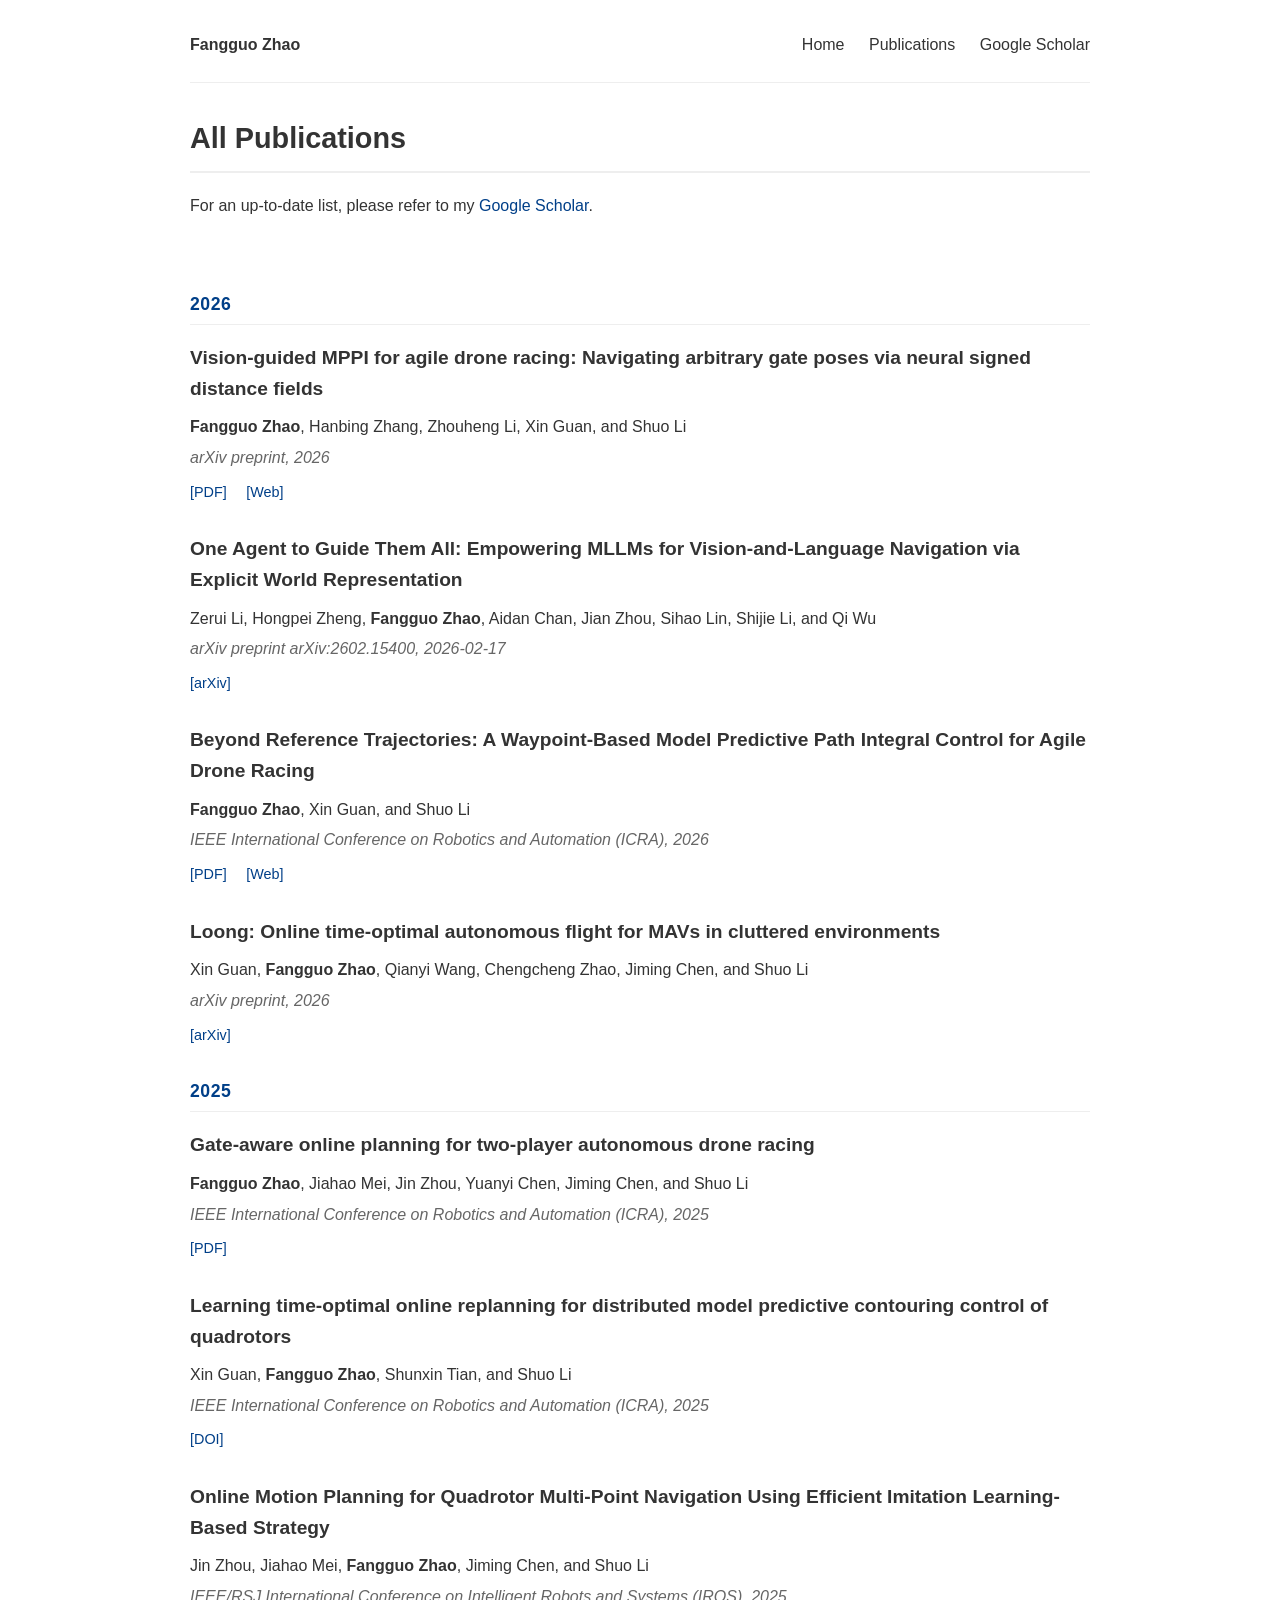
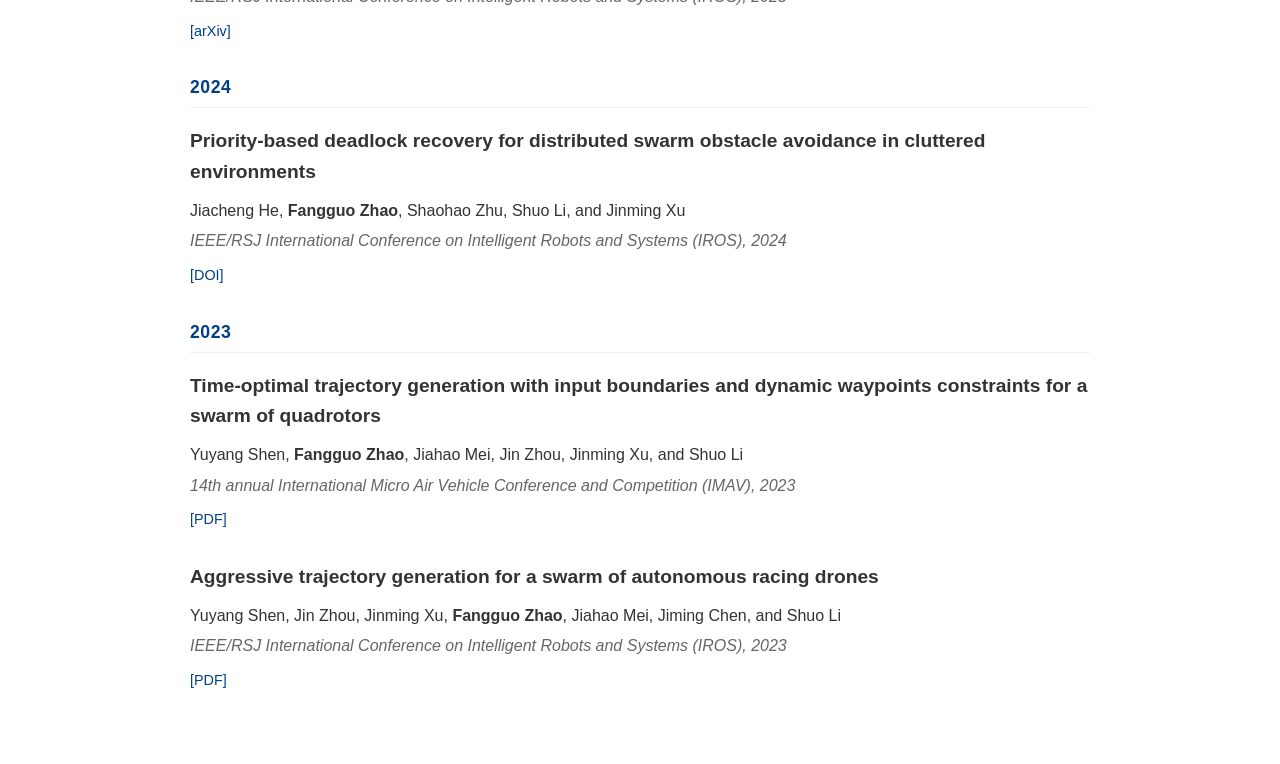
==== publications.html @ 5dbd3a2a "first commit" ====
<!DOCTYPE html>
<html lang="en">
<head>
    <meta charset="UTF-8">
    <meta name="viewport" content="width=device-width, initial-scale=1.0">
    <title>Publications | Fangguo Zhao</title>
    <link rel="stylesheet" href="style.css">
</head>
<body>
    <div class="container">
        <header>
            <div><strong>Fangguo Zhao</strong></div>
            <div class="nav-links">
                <a href="index.html">Home</a>
                <a href="publications.html">Publications</a>
                <a href="https://scholar.google.com/citations?user=0NkpMvcAAAAJ&hl=zh-CN" target="_blank">Google Scholar</a>
                <!-- <a href="#">CV</a> -->
            </div>
        </header>

        <section>
            <h2 class="section-title">All Publications</h2>
            <p>For an up-to-date list, please refer to my <a href="https://scholar.google.com/citations?user=0NkpMvcAAAAJ&hl=zh-CN">Google Scholar</a>.</p>
            <br>

            <div class="year-divider">2026</div>

            <div class="pub-card">
                <div class="pub-info">
                    <h3 class="pub-title">Vision-guided MPPI for agile drone racing: Navigating arbitrary gate poses via neural signed distance fields</h3>
                    <div class="pub-authors"><span class="me">Fangguo Zhao</span>, Hanbing Zhang, Zhouheng Li, Xin Guan, and Shuo Li</div>
                    <div class="pub-venue">arXiv preprint, 2026</div>
                    <div class="pub-links">
                        <a href="https://arxiv.org/pdf/2603.07199" target="_blank">[PDF]</a>
                        <a href="https://zhaofangguo.github.io/vision_guided_mppi/" target="_blank">[Web]</a>
                    </div>
                </div>
            </div>

            <div class="pub-card">
                <div class="pub-info">
                    <h3 class="pub-title">One Agent to Guide Them All: Empowering MLLMs for Vision-and-Language Navigation via Explicit World Representation</h3>
                    <div class="pub-authors">Zerui Li, Hongpei Zheng, <span class="me">Fangguo Zhao</span>, Aidan Chan, Jian Zhou, Sihao Lin, Shijie Li, and Qi Wu</div>
                    <div class="pub-venue">arXiv preprint arXiv:2602.15400, 2026-02-17</div>
                    <!-- <p class="pub-abstract">A decoupled framework that separates low-level spatial state estimation from high-level semantic planning for Vision-and-Language Navigation. It introduces an interactive metric world representation for consistent spatial-semantic reasoning, and leverages counterfactual reasoning to improve MLLM decision quality while preserving physical validity. The method achieves new zero-shot SOTA results (48.8% SR on R2R-CE and 42.2% on RxR-CE) and demonstrates zero-shot sim-to-real transfer across TurtleBot 4 and an aerial drone platform.</p> -->
                    <div class="pub-links">
                        <a href="https://arxiv.org/abs/2602.15400" target="_blank">[arXiv]</a>
                    </div>
                </div>
            </div>

            <div class="pub-card">
                <div class="pub-info">
                    <h3 class="pub-title">Beyond Reference Trajectories: A Waypoint-Based Model Predictive Path Integral Control for Agile Drone Racing</h3>
                    <div class="pub-authors"><span class="me">Fangguo Zhao</span>, Xin Guan, and Shuo Li</div>
                    <div class="pub-venue">IEEE International Conference on Robotics and Automation (ICRA), 2026</div>
                    <div class="pub-links">
                        <a href="https://arxiv.org/abs/2509.14726" target="_blank">[PDF]</a>
                        <a href="https://zhaofangguo.github.io/racing_mppi/" target="_blank">[Web]</a>
                    </div>
                </div>
            </div>

            <div class="pub-card">
                <div class="pub-info">
                    <h3 class="pub-title">Loong: Online time-optimal autonomous flight for MAVs in cluttered environments</h3>
                    <div class="pub-authors">Xin Guan, <span class="me">Fangguo Zhao</span>, Qianyi Wang, Chengcheng Zhao, Jiming Chen, and Shuo Li</div>
                    <div class="pub-venue">arXiv preprint, 2026</div>
                    <div class="pub-links">
                        <a href="https://arxiv.org/abs/2601.07434" target="_blank">[arXiv]</a>
                    </div>
                </div>
            </div>

            <div class="year-divider">2025</div>

            <div class="pub-card">
                <div class="pub-info">
                    <h3 class="pub-title">Gate-aware online planning for two-player autonomous drone racing</h3>
                    <div class="pub-authors"><span class="me">Fangguo Zhao</span>, Jiahao Mei, Jin Zhou, Yuanyi Chen, Jiming Chen, and Shuo Li</div>
                    <div class="pub-venue">IEEE International Conference on Robotics and Automation (ICRA), 2025</div>
                    <div class="pub-links">
                        <a href="https://ieeexplore.ieee.org/document/11127454" target="_blank">[PDF]</a>
                    </div>
                </div>
            </div>

            <div class="pub-card">
                <div class="pub-info">
                    <h3 class="pub-title">Learning time-optimal online replanning for distributed model predictive contouring control of quadrotors</h3>
                    <div class="pub-authors">Xin Guan, <span class="me">Fangguo Zhao</span>, Shunxin Tian, and Shuo Li</div>
                    <div class="pub-venue">IEEE International Conference on Robotics and Automation (ICRA), 2025</div>
                    <div class="pub-links">
                        <a href="https://doi.org/10.1109/ICRA55743.2025.11128315" target="_blank">[DOI]</a>
                    </div>
                </div>
            </div>

            <div class="pub-card">
                <div class="pub-info">
                    <h3 class="pub-title">Online Motion Planning for Quadrotor Multi-Point Navigation Using Efficient Imitation Learning-Based Strategy</h3>
                    <div class="pub-authors">Jin Zhou, Jiahao Mei, <span class="me">Fangguo Zhao</span>, Jiming Chen, and Shuo Li</div>
                    <div class="pub-venue">IEEE/RSJ International Conference on Intelligent Robots and Systems (IROS), 2025</div>
                    <div class="pub-links">
                        <a href="https://arxiv.org/abs/2402.11570" target="_blank">[arXiv]</a>
                    </div>
                </div>
            </div>

            <div class="year-divider">2024</div>

            <div class="pub-card">
                <div class="pub-info">
                    <h3 class="pub-title">Priority-based deadlock recovery for distributed swarm obstacle avoidance in cluttered environments</h3>
                    <div class="pub-authors">Jiacheng He, <span class="me">Fangguo Zhao</span>, Shaohao Zhu, Shuo Li, and Jinming Xu</div>
                    <div class="pub-venue">IEEE/RSJ International Conference on Intelligent Robots and Systems (IROS), 2024</div>
                    <div class="pub-links">
                        <a href="https://doi.org/10.1109/IROS58592.2024.10802116" target="_blank">[DOI]</a>
                    </div>
                </div>
            </div>


            <div class="year-divider">2023</div>

            <div class="pub-card">
                <div class="pub-info">
                    <h3 class="pub-title">Time-optimal trajectory generation with input boundaries and dynamic waypoints constraints for a swarm of quadrotors</h3>
                    <div class="pub-authors">Yuyang Shen, <span class="me">Fangguo Zhao</span>, Jiahao Mei, Jin Zhou, Jinming Xu, and Shuo Li</div>
                    <div class="pub-venue">14th annual International Micro Air Vehicle Conference and Competition (IMAV), 2023</div>
                    <div class="pub-links">
                        <a href="http://www.imavs.org/papers/2023/31.pdf" target="_blank">[PDF]</a>
                    </div>
                </div>
            </div>

            <div class="pub-card">
                <div class="pub-info">
                    <h3 class="pub-title">Aggressive trajectory generation for a swarm of autonomous racing drones</h3>
                    <div class="pub-authors">Yuyang Shen, Jin Zhou, Jinming Xu, <span class="me">Fangguo Zhao</span>, Jiahao Mei, Jiming Chen, and Shuo Li</div>
                    <div class="pub-venue">IEEE/RSJ International Conference on Intelligent Robots and Systems (IROS), 2023</div>
                    <div class="pub-links">
                        <a href="https://arxiv.org/abs/2303.00851" target="_blank">[PDF]</a>
                    </div>
                </div>
            </div>

        </section>
    </div>
</body>
</html>
---- style.css ----
/* style.css */
:root {
    --theme-color: #003F88; /* ZJU Blue */
    --text-color: #333333;
    --light-text: #666666;
    --bg-color: #ffffff;
    --line-color: #eeeeee;
}

body {
    font-family: -apple-system, BlinkMacSystemFont, "Segoe UI", Roboto, Helvetica, Arial, sans-serif;
    color: var(--text-color);
    background-color: var(--bg-color);
    line-height: 1.6;
    margin: 0;
    padding: 0;
}

a {
    color: var(--theme-color);
    text-decoration: none;
}

a:hover {
    text-decoration: underline;
}

.container {
    max-width: 900px;
    margin: 0 auto;
    padding: 2rem 20px;
}

/* 导航栏 */
header {
    display: flex;
    justify-content: space-between;
    align-items: center;
    padding-bottom: 1.5rem;
    border-bottom: 1px solid var(--line-color);
    margin-bottom: 2rem;
}

.nav-links a {
    margin-left: 20px;
    font-weight: 500;
    color: var(--text-color);
}

.nav-links a:hover {
    color: var(--theme-color);
}

/* 个人简介模块 */
.intro-section {
    display: flex;
    align-items: center;
    gap: 40px;
    margin-bottom: 3rem;
}

.intro-text {
    flex: 1;
}

.intro-text h1 {
    margin-top: 0;
    font-size: 2.5rem;
}

.profile-img {
    width: 220px;
    height: 220px;
    border-radius: 50%;
    object-fit: cover;
    box-shadow: 0 4px 8px rgba(0,0,0,0.1);
}

/* 项目 & 论文模块 */
.section-title {
    font-size: 1.8rem;
    border-bottom: 2px solid var(--line-color);
    padding-bottom: 10px;
    margin-bottom: 20px;
}

.project-card, .pub-card {
    display: flex;
    gap: 30px;
    margin-bottom: 30px;
    align-items: flex-start;
}

section {
    margin-bottom: 2.5rem;
}

.project-img {
    width: 250px;
    flex-shrink: 0;
    border-radius: 8px;
    box-shadow: 0 2px 5px rgba(0,0,0,0.1);
}

.pub-thumb {
    width: 250px;
    height: 145px;
    flex-shrink: 0;
    object-fit: cover;
    border-radius: 8px;
    box-shadow: 0 2px 5px rgba(0,0,0,0.1);
}

.project-info, .pub-info {
    flex: 1;
}

.project-title, .pub-title {
    font-size: 1.2rem;
    font-weight: 600;
    margin: 0 0 10px 0;
}

.project-desc {
    color: var(--light-text);
    font-size: 0.95rem;
}

.research-content p {
    color: var(--light-text);
    font-size: 0.98rem;
    margin: 0 0 14px 0;
}

.pub-authors {
    color: var(--text-color);
    margin-bottom: 5px;
}

.pub-badge {
    display: inline-block;
    background: linear-gradient(135deg, #7a0f16, #b22222);
    color: #ffffff;
    font-weight: 700;
    font-size: 0.76rem;
    letter-spacing: 0.06em;
    text-transform: uppercase;
    padding: 4px 10px;
    border-radius: 999px;
    margin-bottom: 8px;
    box-shadow: 0 2px 6px rgba(122, 15, 22, 0.28);
}

.pub-venue {
    font-style: italic;
    color: var(--light-text);
    margin-bottom: 8px;
}

.pub-abstract {
    color: var(--light-text);
    font-size: 0.95rem;
    margin: 0 0 10px 0;
}

.pub-links a {
    display: inline-block;
    margin-right: 15px;
    font-size: 0.9rem;
    font-weight: 500;
}

.pub-links-buttons a {
    background-color: var(--theme-color);
    color: #ffffff;
    padding: 6px 12px;
    border-radius: 6px;
    margin-right: 10px;
    font-size: 0.85rem;
    font-weight: 600;
    text-decoration: none;
}

.pub-links-buttons a:hover {
    text-decoration: none;
    opacity: 0.9;
}

.year-divider {
    margin: 30px 0 18px;
    padding-bottom: 6px;
    border-bottom: 1px solid var(--line-color);
    color: var(--theme-color);
    font-size: 1.1rem;
    font-weight: 700;
    letter-spacing: 0.03em;
}

.me {
    font-weight: bold;
}

/* 响应式设计 (手机端适配) */
@media (max-width: 768px) {
    .intro-section, .project-card, .pub-card {
        flex-direction: column;
    }
    .profile-img {
        width: 180px;
        height: 180px;
    }
    .project-img,
    .pub-thumb {
        width: 100%;
        height: auto;
    }
}
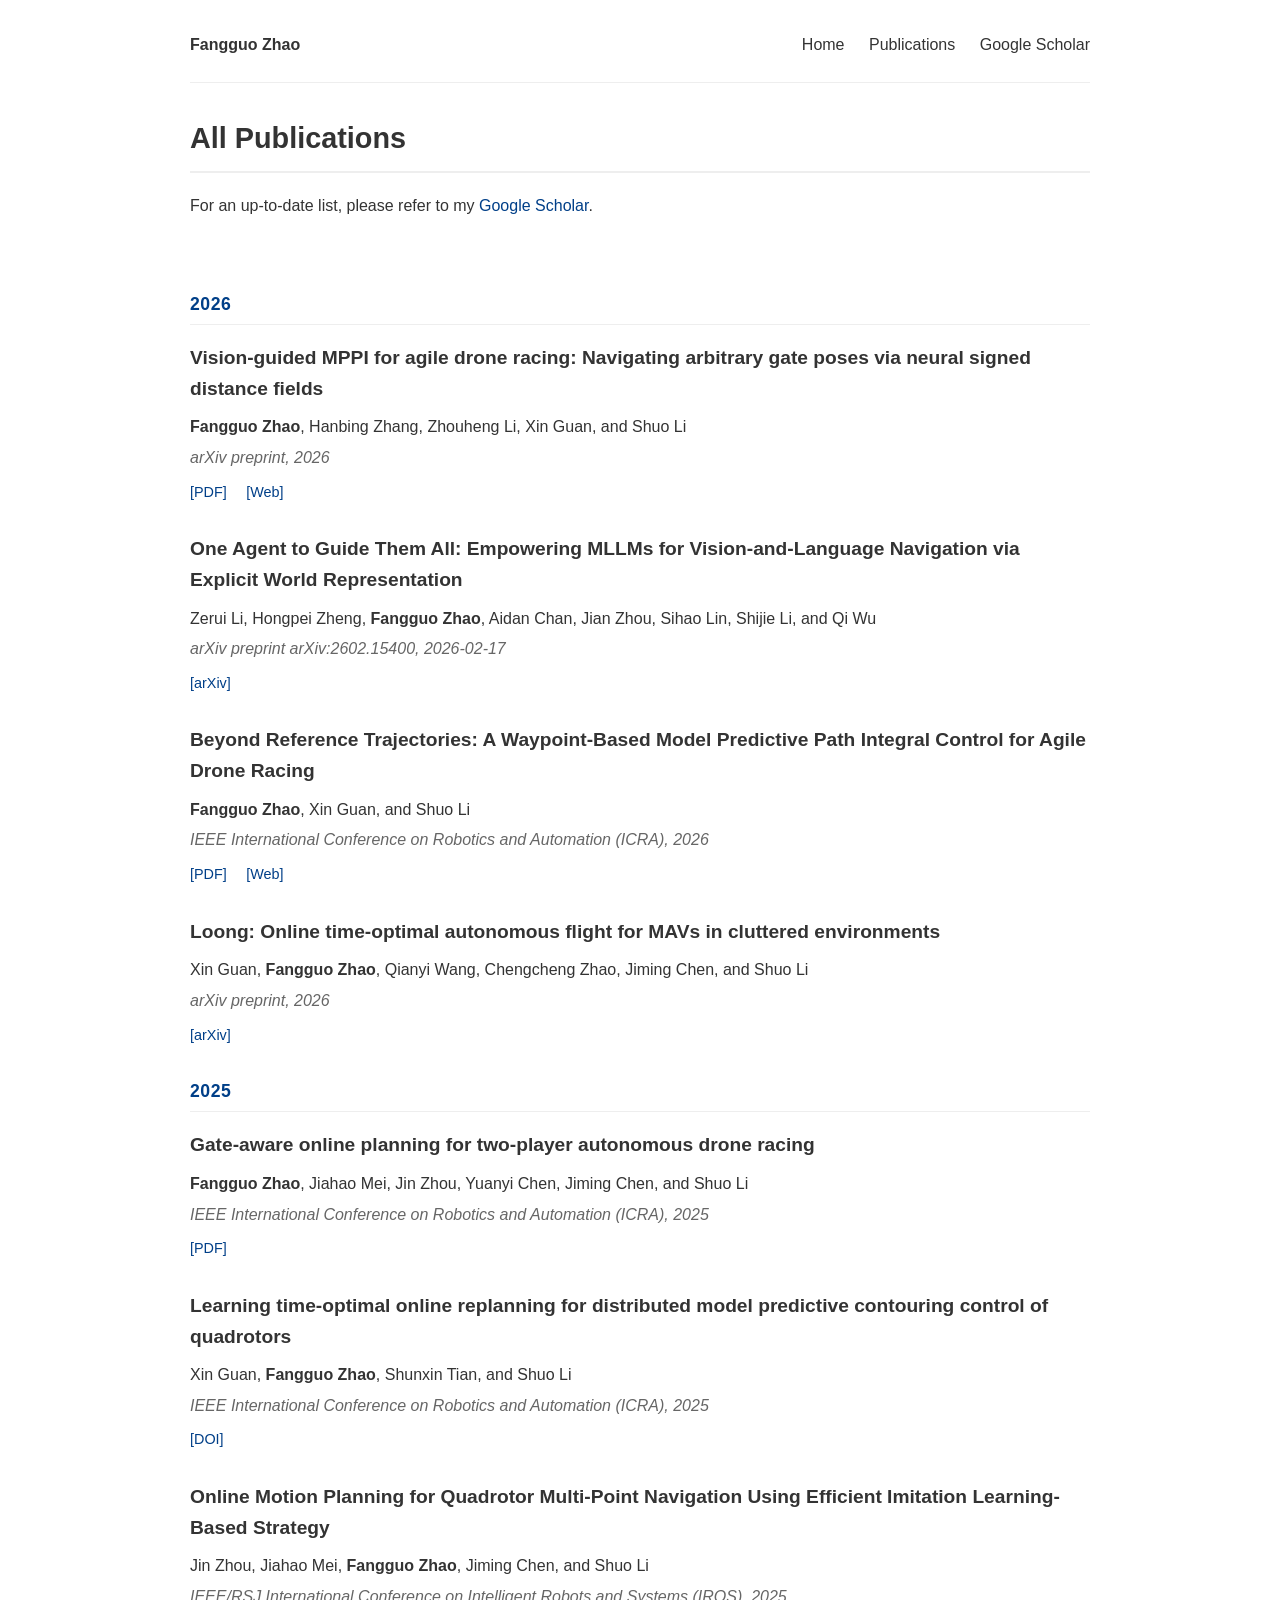
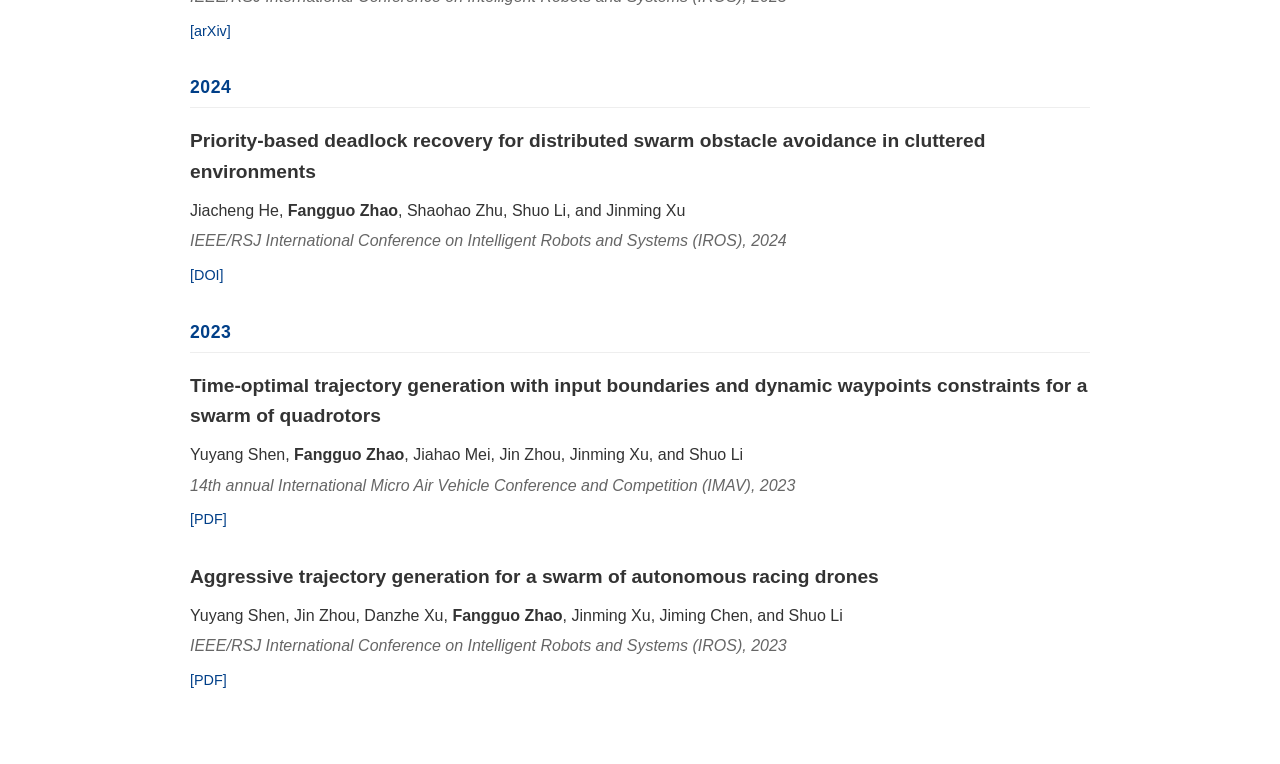
==== commit c03c3a7d: "second commit" ====
--- a/publications.html
+++ b/publications.html
@@ -137,7 +137,7 @@
             <div class="pub-card">
                 <div class="pub-info">
                     <h3 class="pub-title">Aggressive trajectory generation for a swarm of autonomous racing drones</h3>
-                    <div class="pub-authors">Yuyang Shen, Jin Zhou, Jinming Xu, <span class="me">Fangguo Zhao</span>, Jiahao Mei, Jiming Chen, and Shuo Li</div>
+                    <div class="pub-authors">Yuyang Shen, Jin Zhou, Danzhe Xu, <span class="me">Fangguo Zhao</span>, Jinming Xu, Jiming Chen, and Shuo Li</div>
                     <div class="pub-venue">IEEE/RSJ International Conference on Intelligent Robots and Systems (IROS), 2023</div>
                     <div class="pub-links">
                         <a href="https://arxiv.org/abs/2303.00851" target="_blank">[PDF]</a>
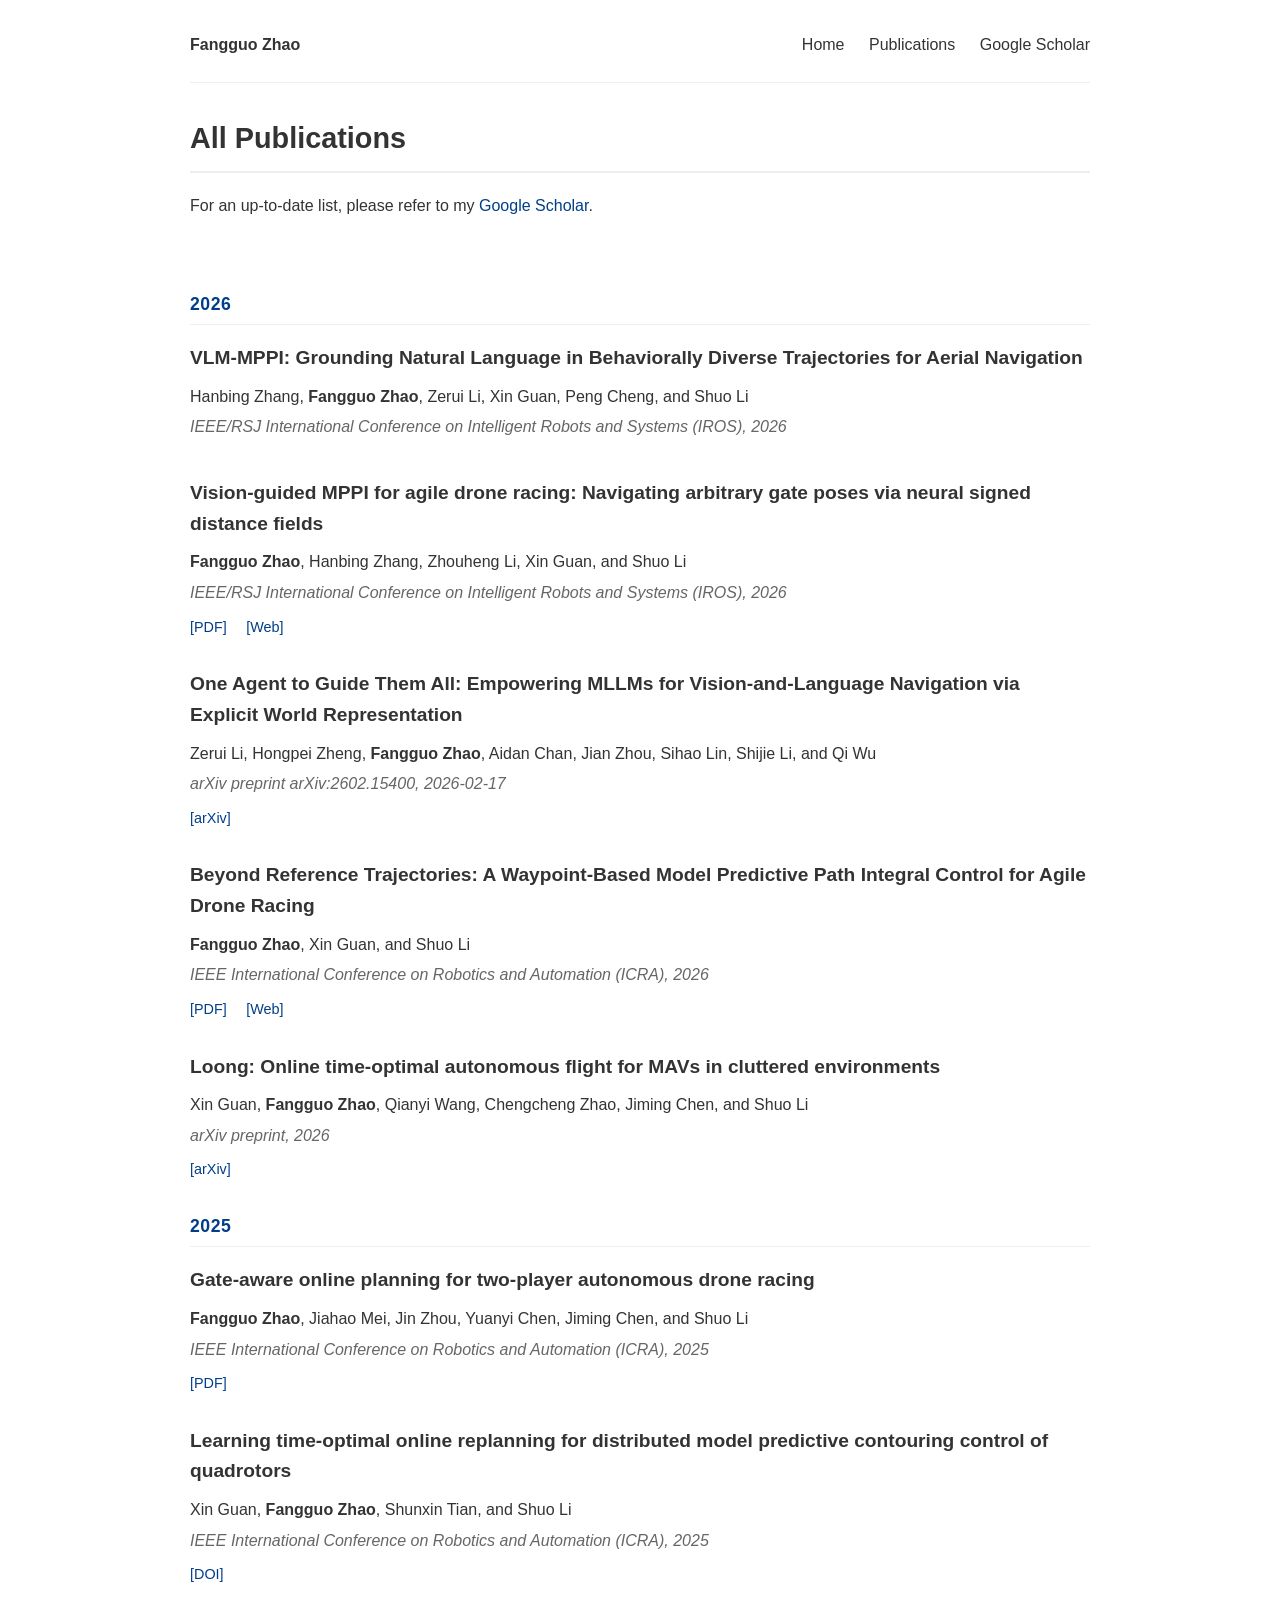
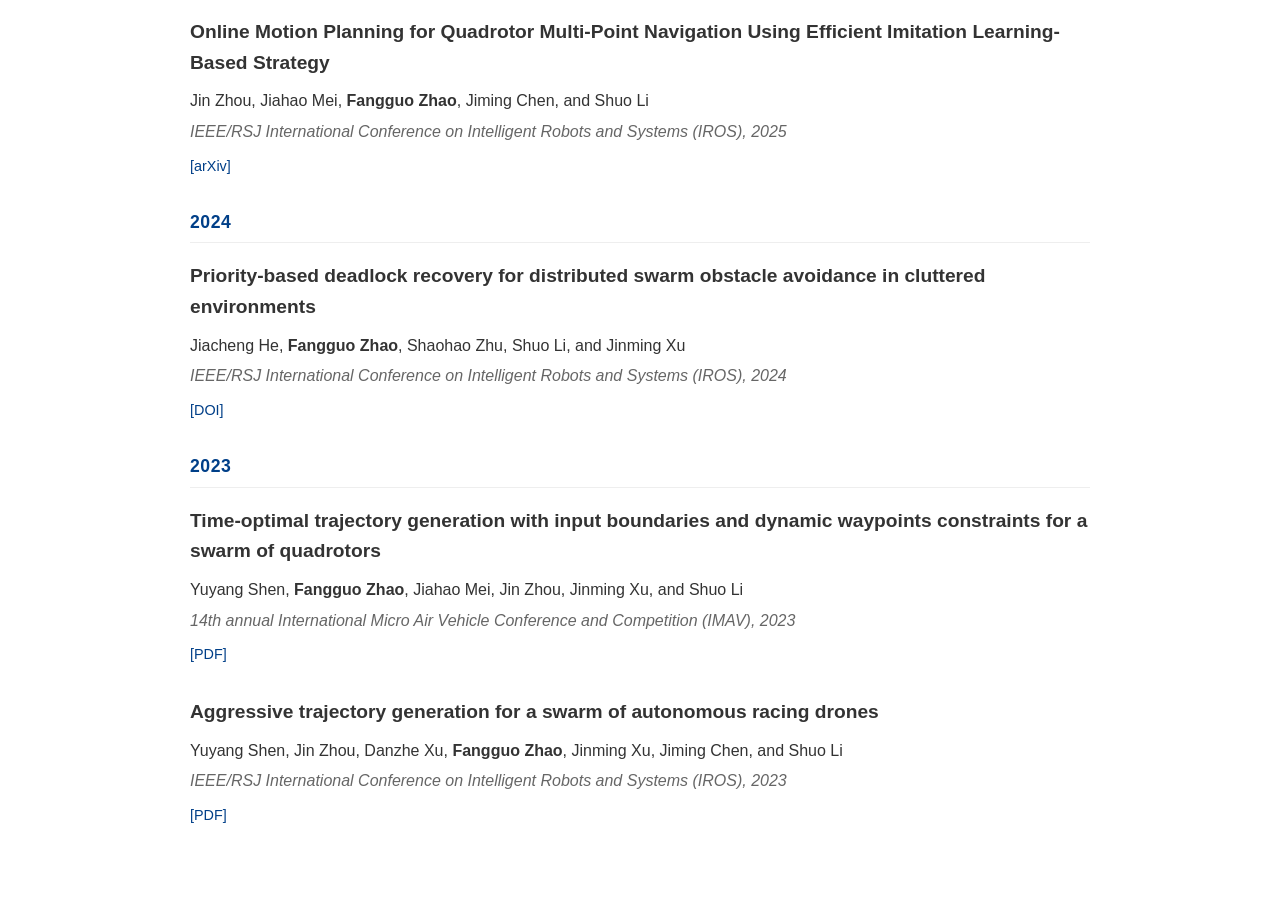
==== commit 0c4802bd: "add iros2026" ====
--- a/publications.html
+++ b/publications.html
@@ -5,6 +5,15 @@
     <meta name="viewport" content="width=device-width, initial-scale=1.0">
     <title>Publications | Fangguo Zhao</title>
     <link rel="stylesheet" href="style.css">
+    <!-- Google tag (gtag.js) -->
+    <script async src="https://www.googletagmanager.com/gtag/js?id=G-J3Y39Y20ER"></script>
+    <script>
+    window.dataLayer = window.dataLayer || [];
+    function gtag(){dataLayer.push(arguments);}
+    gtag('js', new Date());
+
+    gtag('config', 'G-J3Y39Y20ER');
+    </script>
 </head>
 <body>
     <div class="container">
@@ -27,9 +36,17 @@
 
             <div class="pub-card">
                 <div class="pub-info">
+                    <h3 class="pub-title">VLM-MPPI: Grounding Natural Language in Behaviorally Diverse Trajectories for Aerial Navigation</h3>
+                    <div class="pub-authors">Hanbing Zhang, <span class="me">Fangguo Zhao</span>, Zerui Li, Xin Guan, Peng Cheng, and Shuo Li</div>
+                    <div class="pub-venue">IEEE/RSJ International Conference on Intelligent Robots and Systems (IROS), 2026</div>
+                </div>
+            </div>
+
+            <div class="pub-card">
+                <div class="pub-info">
                     <h3 class="pub-title">Vision-guided MPPI for agile drone racing: Navigating arbitrary gate poses via neural signed distance fields</h3>
                     <div class="pub-authors"><span class="me">Fangguo Zhao</span>, Hanbing Zhang, Zhouheng Li, Xin Guan, and Shuo Li</div>
-                    <div class="pub-venue">arXiv preprint, 2026</div>
+                    <div class="pub-venue">IEEE/RSJ International Conference on Intelligent Robots and Systems (IROS), 2026</div>
                     <div class="pub-links">
                         <a href="https://arxiv.org/pdf/2603.07199" target="_blank">[PDF]</a>
                         <a href="https://zhaofangguo.github.io/vision_guided_mppi/" target="_blank">[Web]</a>
@@ -42,7 +59,6 @@
                     <h3 class="pub-title">One Agent to Guide Them All: Empowering MLLMs for Vision-and-Language Navigation via Explicit World Representation</h3>
                     <div class="pub-authors">Zerui Li, Hongpei Zheng, <span class="me">Fangguo Zhao</span>, Aidan Chan, Jian Zhou, Sihao Lin, Shijie Li, and Qi Wu</div>
                     <div class="pub-venue">arXiv preprint arXiv:2602.15400, 2026-02-17</div>
-                    <!-- <p class="pub-abstract">A decoupled framework that separates low-level spatial state estimation from high-level semantic planning for Vision-and-Language Navigation. It introduces an interactive metric world representation for consistent spatial-semantic reasoning, and leverages counterfactual reasoning to improve MLLM decision quality while preserving physical validity. The method achieves new zero-shot SOTA results (48.8% SR on R2R-CE and 42.2% on RxR-CE) and demonstrates zero-shot sim-to-real transfer across TurtleBot 4 and an aerial drone platform.</p> -->
                     <div class="pub-links">
                         <a href="https://arxiv.org/abs/2602.15400" target="_blank">[arXiv]</a>
                     </div>
@@ -148,4 +164,4 @@
         </section>
     </div>
 </body>
-</html>+</html>
